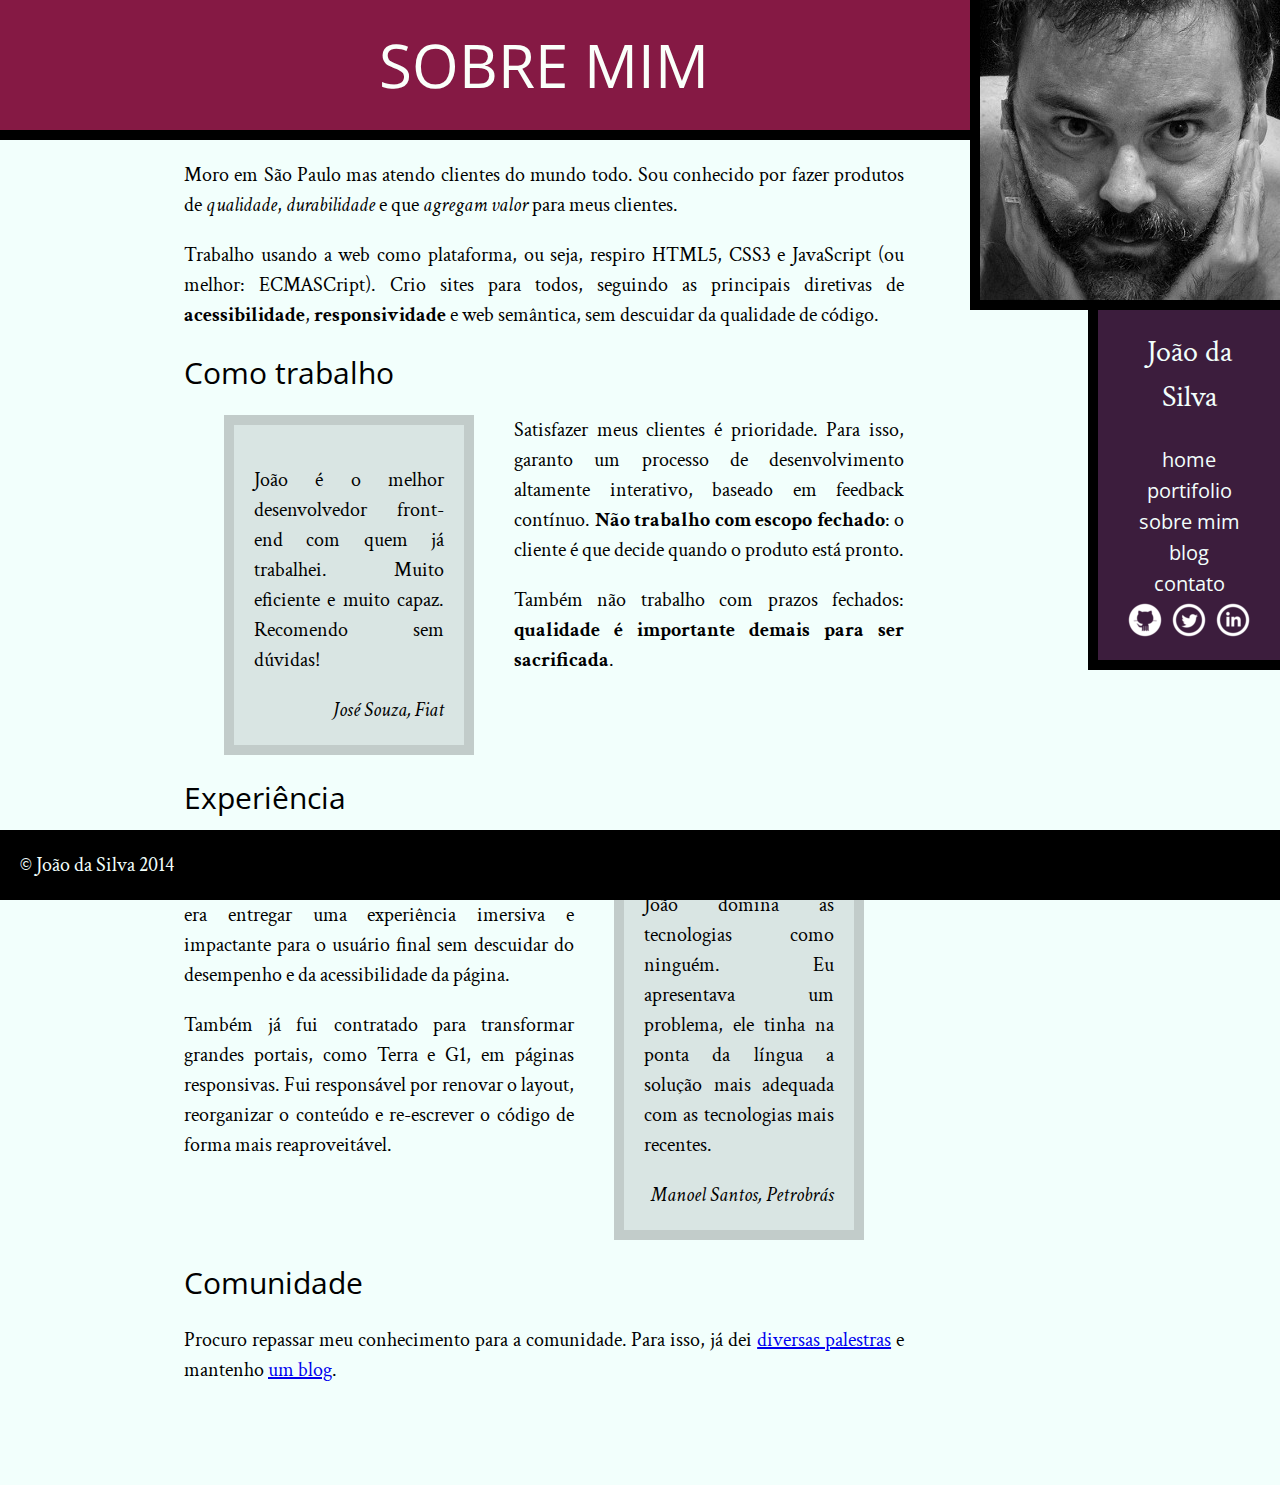
==== bio.html @ 330e03b4 "okay" ====
<!DOCTYPE html>
<html>
	<head>
		<title>Biografia - João da Silva</title>
		<meta charset="utf-8">
		<link rel="icon" href="imagens/favicon.png">
		<link rel="stylesheet" href="css/reset.css">
		<link rel="stylesheet" href="css/main.css">
		<link rel="stylesheet" href="http://fonts.googleapis.com/css?family=Crimson+Text:400,400italic,600">
		<link rel="stylesheet" href="http://fonts.googleapis.com/css?family=Open+Sans+Condensed:700">
	</head>

	<body>
		<main>
			<h1 class="titulo-principal">Sobre mim</h1>

			<div class="texto">
				<p>Moro em São Paulo mas atendo clientes do mundo todo. Sou conhecido por fazer produtos de <em>qualidade</em>, <em>durabilidade</em> e que <em>agregam valor</em> para meus clientes.</p>
				<p>Trabalho usando a web como plataforma, ou seja, respiro HTML5, CSS3 e JavaScript (ou melhor: ECMASCript). Crio sites para todos, seguindo as principais diretivas de <strong>acessibilidade</strong>, <strong>responsividade</strong> e web semântica, sem descuidar da qualidade de código.</p>

				<h2 class="subtitulo-texto">Como trabalho</h2>

				<blockquote id="fiat" class="citacao-bio">
					<p>João é o melhor desenvolvedor front-end com quem já trabalhei. Muito eficiente e muito capaz. Recomendo sem dúvidas!</p>
					<cite>José Souza, Fiat</cite>
				</blockquote>

				<p>Satisfazer meus clientes é prioridade. Para isso, garanto um processo de desenvolvimento altamente interativo, baseado em feedback contínuo. <strong>Não trabalho com escopo fechado</strong>: o cliente é que decide quando o produto está pronto.</p>

				<p>Também não trabalho com prazos fechados: <strong>qualidade é importante demais para ser sacrificada</strong>.</p>

				<h2 class="subtitulo-texto">Experiência</h2>

				<blockquote id="petrobras" class="citacao-bio">
					<p>João domina as tecnologias como ninguém. Eu apresentava um problema, ele tinha na ponta da língua a solução mais adequada com as tecnologias mais recentes.</p>
	    			<cite>Manoel Santos, Petrobrás</cite>
	    		</blockquote>

				<p>Já desenvolvi projetos para grandes empresas como <a href="http://www.bmw.com">BMW</a>, <a href="http://www.uol.com.br">UOL</a> e <a href="http://www.ibm.com">IBM</a>. Neles, o foco principal era entregar uma experiência imersiva e impactante para o usuário final sem descuidar do desempenho e da acessibilidade da página.</p>

				<p>Também já fui contratado para transformar grandes portais, como Terra e G1, em páginas responsivas. Fui responsável por renovar o layout, reorganizar o conteúdo e re-escrever o código de forma mais reaproveitável.</p>

				<h2 class="subtitulo-texto">Comunidade</h2>

				<p>Procuro repassar meu conhecimento para a comunidade. Para isso, já dei <a href="portifolio.html">diversas palestras</a> e mantenho <a href="blog.html">um blog</a>.</p>
			</div>
		</main>
		<img src="imagens/eu.jpg" alt="Foto de João da Silva">

		<aside class="navegacao-site">
			<h1>João da Silva</h1>
			<nav>
				<ul>
					<li><a href="index.html">Home</a></li>
					<li><a href="portifolio.html">Portifolio</a></li>
					<li><a href="bio.html">Sobre mim</a></li>
					<li><a href="blog.html">Blog</a></li>
					<li><a href="contato.html">Contato</a></li>
				</ul>
				<ul class="icones-sociais">
					<li>
						<a href="https://github.com/git-joaodasilva" class="github">
							Github
						</a>
					</li>
					<li>
						<a href="https://twitter.com/twitter-joaodasilva" class="twitter">
							Twitter
						</a>
					</li>
					<li>
						<a href="https://br.linkedin.com/pub/linkedin-joao-da-silva/32/4/508" class="linkedin">
							Linkedin
						</a>
					</li>
				</ul>
			</nav>
		</aside>
		<footer id="rodape-pagina">
			&copy; João da Silva 2014
		</footer>
	</body>
</html>
---- css/main.css ----
.titulo-principal {
	text-transform: uppercase;
	font-size:60px;
	background-color: #851944;
	color: #FAFFFA;
	text-align: center;
	font-family: "Open Sans Condensed", sans-serif;
	padding: 20px;
	border-bottom: 10px solid black;
}

.texto{
	width: 720px;
	margin: auto;
}

.subtitulo-texto {
	font-size:30px;
	font-family: "Open Sans Condensed", sans-serif;
	clear: both;
}

.citacao-bio{
	background-color: #D9E5E3;
	padding: 20px;
	border: 10px solid #C2CCCA;
	width: 250px;
	margin: 20px 40px;
	box-sizing: border-box;
}

#fiat{
	float: left;
}

#petrobras{
	float: right;
}
.navegacao-site {
	background-color: #3C1D3D;
	color: #F2FFFC;
	text-align: center;
	padding: 20px;
	float: right;
	width: 15%;
	border-left: 10px solid black;
	border-bottom: 10px solid black;
	box-sizing: border-box;
	position: relative;
	top: 310px;
	right: 0;
}

.icones-sociais li {
	display: inline-block;
}

.icones-sociais a {
	width: 40px;
	height: 40px;
	display: block;
	text-indent: -99999px;
}

.artigo{
	padding-bottom: 30px;
	border-bottom: 1px solid #CCC;
	margin-bottom: 20px;
}

.github {
	background-image: url(../imagens/github.png);
}

.twitter {
	background-image: url(../imagens/twitter.png);
}

.linkedin {
	background-image: url(../imagens/linkedin.png);
}

#rodape-pagina {
	background-color: #000;
	color: #F2FFFC;
	padding: 20px;
	clear: both;
	position: fixed;
	bottom: 0;
	left: 0;
	width: 100%;
}

.leia-mais{
	padding: 8px;
	margin: 16px;
	display: block;
	font-size: 24px;
	text-align: center;
	background-color: #E6E7E8;
}

main {
	float: left;
	width: 85%;
	padding-bottom: 80px;
}

main a {
	color: ##851944;
}

body {
	background-color: #F2FFFC;
	font-family: "Crimson Text", serif;
	font-size: 20px;
	line-height: 1.5;
}

p {
	text-align: justify;
	margin: 20px 0;
}

cite{
	font-style: italic;
	float: right;
}

strong{
	font-weight: bold;
}

em{
	font-style: italic;
}

aside h1{
	font-size: 30px;
	margin-bottom: 25px;
}

aside a {
	color: inherit;
	font-family: "Open Sans Condensed", sans-serif;
}

nav a {
	
	color: #F2FFFC;
	text-decoration: none;
	text-transform: lowercase;
}

ul{
	list-style-type: none;
}

img{
	float: right;
	border-left: 10px solid black;
	border-bottom: 10px solid black;
	box-sizing: border-box;
	position: absolute;
	top: 0;
	right: 0;
}
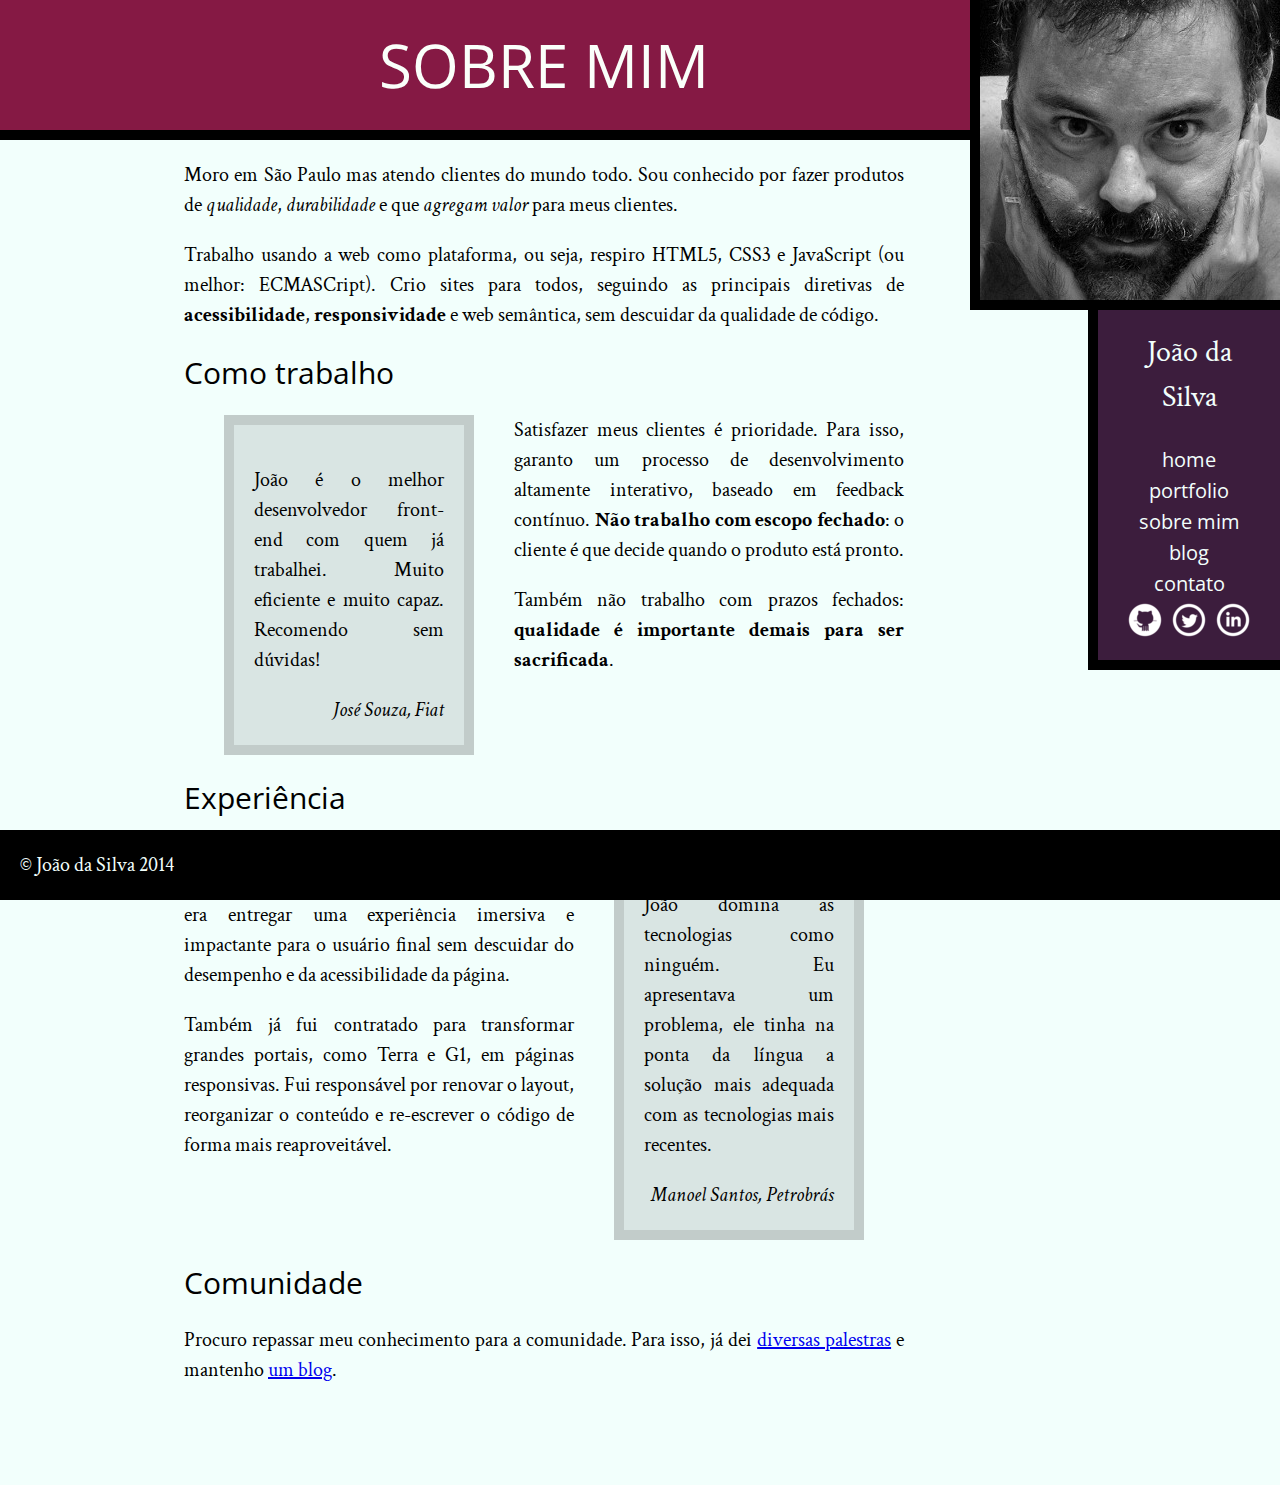
==== commit 823977d0: "novo update]" ====
--- a/bio.html
+++ b/bio.html
@@ -52,7 +52,7 @@
 			<nav>
 				<ul>
 					<li><a href="index.html">Home</a></li>
-					<li><a href="portifolio.html">Portifolio</a></li>
+					<li><a href="portfolio.html">Portfolio</a></li>
 					<li><a href="bio.html">Sobre mim</a></li>
 					<li><a href="blog.html">Blog</a></li>
 					<li><a href="contato.html">Contato</a></li>
--- a/css/main.css
+++ b/css/main.css
@@ -79,6 +79,11 @@
 .linkedin {
 	background-image: url(../imagens/linkedin.png);
 }
+
+.bmw{
+	background-image: url(../imagens/bmw.png);
+}
+
 
 #rodape-pagina {
 	background-color: #000;
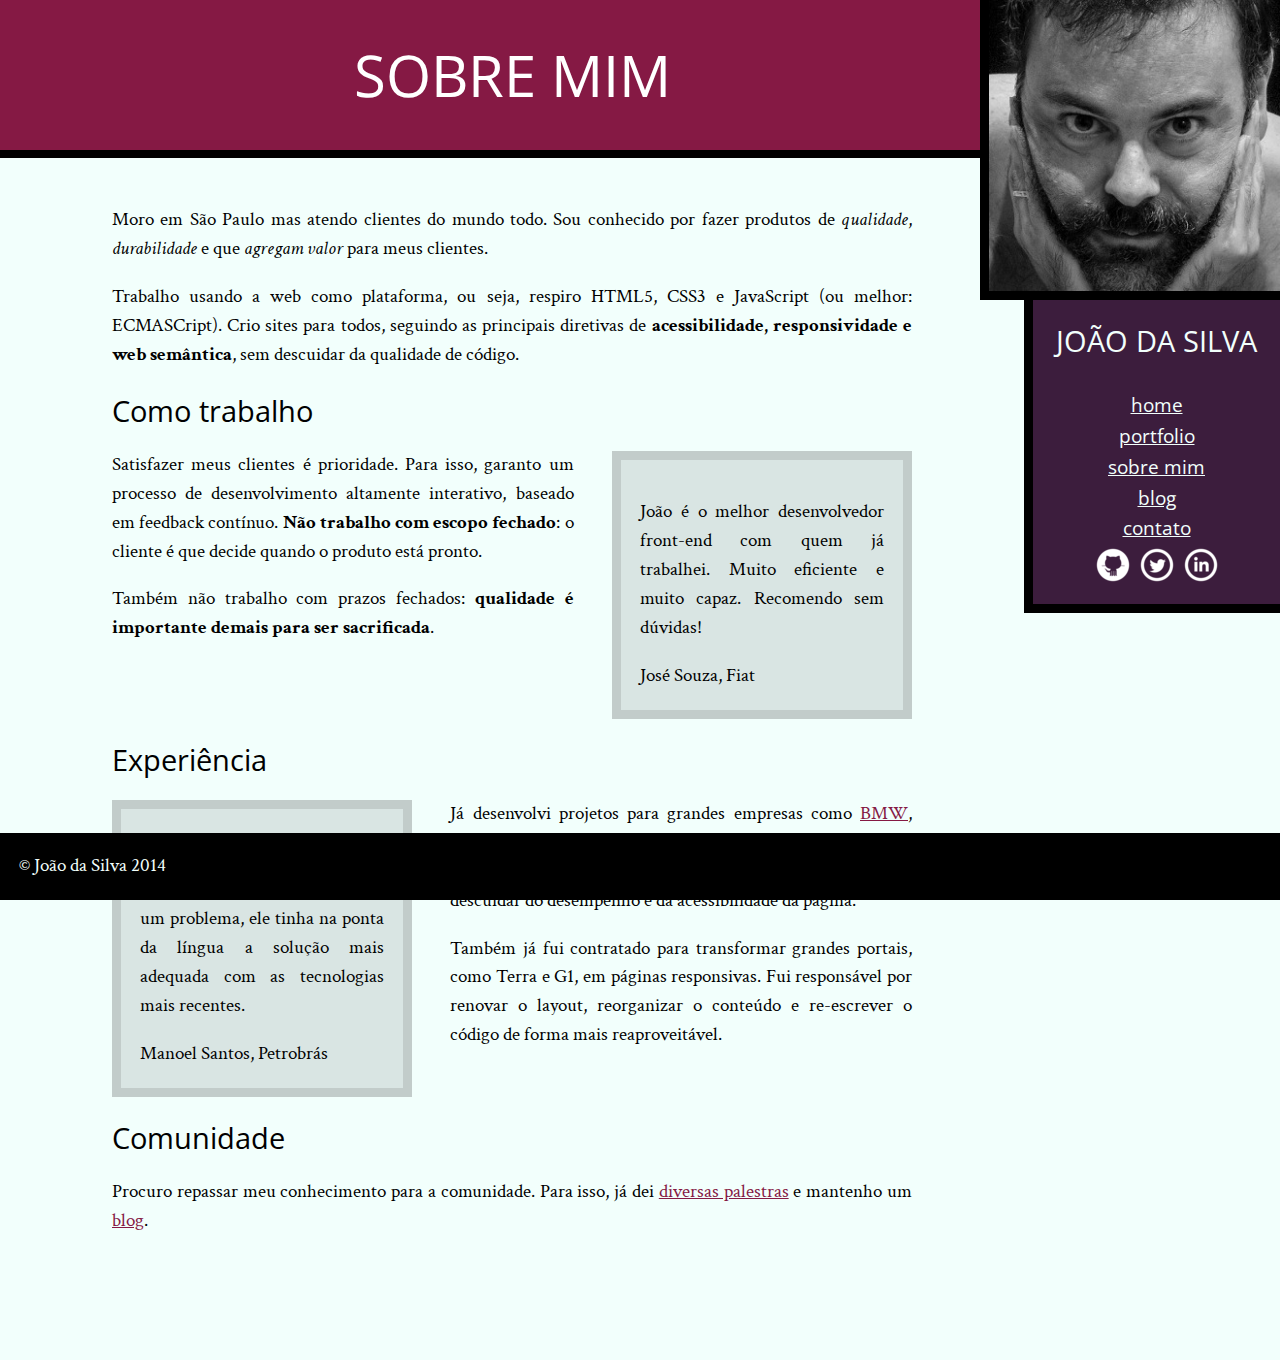
==== commit b0542c9f: "okay" ====
--- a/bio.html
+++ b/bio.html
@@ -1,83 +1,71 @@
 <!DOCTYPE html>
 <html>
-	<head>
-		<title>Biografia - João da Silva</title>
-		<meta charset="utf-8">
-		<link rel="icon" href="imagens/favicon.png">
-		<link rel="stylesheet" href="css/reset.css">
-		<link rel="stylesheet" href="css/main.css">
-		<link rel="stylesheet" href="http://fonts.googleapis.com/css?family=Crimson+Text:400,400italic,600">
-		<link rel="stylesheet" href="http://fonts.googleapis.com/css?family=Open+Sans+Condensed:700">
-	</head>
-
-	<body>
-		<main>
-			<h1 class="titulo-principal">Sobre mim</h1>
-
-			<div class="texto">
-				<p>Moro em São Paulo mas atendo clientes do mundo todo. Sou conhecido por fazer produtos de <em>qualidade</em>, <em>durabilidade</em> e que <em>agregam valor</em> para meus clientes.</p>
-				<p>Trabalho usando a web como plataforma, ou seja, respiro HTML5, CSS3 e JavaScript (ou melhor: ECMASCript). Crio sites para todos, seguindo as principais diretivas de <strong>acessibilidade</strong>, <strong>responsividade</strong> e web semântica, sem descuidar da qualidade de código.</p>
-
-				<h2 class="subtitulo-texto">Como trabalho</h2>
-
-				<blockquote id="fiat" class="citacao-bio">
-					<p>João é o melhor desenvolvedor front-end com quem já trabalhei. Muito eficiente e muito capaz. Recomendo sem dúvidas!</p>
-					<cite>José Souza, Fiat</cite>
-				</blockquote>
-
-				<p>Satisfazer meus clientes é prioridade. Para isso, garanto um processo de desenvolvimento altamente interativo, baseado em feedback contínuo. <strong>Não trabalho com escopo fechado</strong>: o cliente é que decide quando o produto está pronto.</p>
-
-				<p>Também não trabalho com prazos fechados: <strong>qualidade é importante demais para ser sacrificada</strong>.</p>
-
-				<h2 class="subtitulo-texto">Experiência</h2>
-
-				<blockquote id="petrobras" class="citacao-bio">
-					<p>João domina as tecnologias como ninguém. Eu apresentava um problema, ele tinha na ponta da língua a solução mais adequada com as tecnologias mais recentes.</p>
-	    			<cite>Manoel Santos, Petrobrás</cite>
-	    		</blockquote>
-
-				<p>Já desenvolvi projetos para grandes empresas como <a href="http://www.bmw.com">BMW</a>, <a href="http://www.uol.com.br">UOL</a> e <a href="http://www.ibm.com">IBM</a>. Neles, o foco principal era entregar uma experiência imersiva e impactante para o usuário final sem descuidar do desempenho e da acessibilidade da página.</p>
-
-				<p>Também já fui contratado para transformar grandes portais, como Terra e G1, em páginas responsivas. Fui responsável por renovar o layout, reorganizar o conteúdo e re-escrever o código de forma mais reaproveitável.</p>
-
-				<h2 class="subtitulo-texto">Comunidade</h2>
-
-				<p>Procuro repassar meu conhecimento para a comunidade. Para isso, já dei <a href="portifolio.html">diversas palestras</a> e mantenho <a href="blog.html">um blog</a>.</p>
-			</div>
-		</main>
-		<img src="imagens/eu.jpg" alt="Foto de João da Silva">
-
-		<aside class="navegacao-site">
-			<h1>João da Silva</h1>
-			<nav>
-				<ul>
-					<li><a href="index.html">Home</a></li>
-					<li><a href="portfolio.html">Portfolio</a></li>
-					<li><a href="bio.html">Sobre mim</a></li>
-					<li><a href="blog.html">Blog</a></li>
-					<li><a href="contato.html">Contato</a></li>
-				</ul>
-				<ul class="icones-sociais">
-					<li>
-						<a href="https://github.com/git-joaodasilva" class="github">
-							Github
-						</a>
-					</li>
-					<li>
-						<a href="https://twitter.com/twitter-joaodasilva" class="twitter">
-							Twitter
-						</a>
-					</li>
-					<li>
-						<a href="https://br.linkedin.com/pub/linkedin-joao-da-silva/32/4/508" class="linkedin">
-							Linkedin
-						</a>
-					</li>
-				</ul>
-			</nav>
-		</aside>
-		<footer id="rodape-pagina">
-			&copy; João da Silva 2014
-		</footer>
-	</body>
-</html>+<head>
+    <meta charset="utf-8">
+    <title>João da Silva - Biografia</title>
+    <link rel="icon" href="imagens/favicon.png">
+    <link rel="stylesheet" href="css/reset.css">
+    <link rel="stylesheet" href="css/site.css">
+    <link rel="stylesheet" href="css/bio.css">
+    <link rel="stylesheet" href="http://fonts.googleapis.com/css?family=Crimson+Text:400,400italic,600">
+    <link rel="stylesheet" href="http://fonts.googleapis.com/css?family=Open+Sans+Condensed:700">
+</head>
+<body>
+    <main>
+        <h1 class="titulo-principal">Sobre mim</h1>
+        <div class="container">
+            <p>Moro em São Paulo mas atendo clientes do mundo todo. Sou conhecido por fazer produtos de <em>qualidade</em>, <em>durabilidade</em> e que <em>agregam valor</em> para meus clientes.</p>
+            <p>Trabalho usando a web como plataforma, ou seja, respiro HTML5, CSS3 e JavaScript (ou melhor: ECMASCript). Crio sites para todos, seguindo as principais diretivas de <strong>acessibilidade, responsividade e web semântica</strong>, sem descuidar da qualidade de código.</p>
+            <h2 class="subtitulo-texto">Como trabalho</h2>
+            <blockquote class="citacao-bio fiat">
+                <p>João é o melhor desenvolvedor front-end com quem já trabalhei. Muito eficiente e muito capaz. Recomendo sem dúvidas!</p>
+                <cite>José Souza, Fiat</cite>
+            </blockquote>
+            <p>Satisfazer meus clientes é prioridade. Para isso, garanto um processo de desenvolvimento altamente interativo, baseado em feedback contínuo. <strong>Não trabalho com escopo fechado</strong>: o cliente é que decide quando o produto está pronto.</p>
+            <p>Também não trabalho com prazos fechados: <strong>qualidade é importante demais para ser sacrificada</strong>.</p>
+            <h2 class="subtitulo-texto">Experiência</h2>
+            <blockquote class="citacao-bio petrobras">
+                <p>João domina as tecnologias como ninguém. Eu apresentava um problema, ele tinha na ponta da língua a solução mais adequada com as tecnologias mais recentes.</p>
+                <cite>Manoel Santos, Petrobrás</cite>
+            </blockquote>
+            <p>Já desenvolvi projetos para grandes empresas como <a href="http://bmw.com">BMW</a>, <a href="http://www.uol.com.br">UOL</a> e <a href="http://www.ibm.com.br">IBM</a>. Neles, o foco principal era entregar uma experiência imersiva e impactante para o usuário final sem descuidar do desempenho e da acessibilidade da página.</p>
+            <p>Também já fui contratado para transformar grandes portais, como Terra e G1, em páginas responsivas. Fui responsável por renovar o layout, reorganizar o conteúdo e re-escrever o código de forma mais reaproveitável.</p>
+            <h2 class="subtitulo-texto">Comunidade</h2>
+            <p>Procuro repassar meu conhecimento para a comunidade. Para isso, já dei <a href="portfolio.html">diversas palestras</a> e mantenho um <a href="blog.html">blog</a>.</p>
+        </div>
+    </main>
+    <img src="imagens/eu.jpg" alt="Minha foto" class="minha-foto">
+    <aside class="navegacao-site">
+        <h1>João da Silva</h1>
+        <nav>
+            <ul>
+                <li><a href="index.html">Home</a></li>
+                <li><a href="portfolio.html">Portfolio</a></li>
+                <li><a href="bio.html">Sobre mim</a></li>
+                <li><a href="blog.html">Blog</a></li>
+                <li><a href="contato.html">Contato</a></li>
+            </ul>
+        </nav>
+        <ul class="icones-redes-sociais">
+            <li>
+                <a href="https://github.com/joaodasilva" class="github">
+                    Github
+                </a>
+            </li>
+            <li>
+                <a href="https://twitter.com/joaodasilva" class="twitter">
+                    Twitter
+                </a>
+            </li>
+            <li>
+                <a href="https://br.linkedin.com/pub/joão-da-silva/32/4/508" class="linkedin">
+                    LinkedIn
+                </a>
+            </li>
+        </ul>
+    </aside>
+    <footer class="rodape-pagina">
+        &copy; João da Silva 2014
+    </footer>
+</body>
+</html>
--- a/css/site.css
+++ b/css/site.css
@@ -0,0 +1,134 @@
+body {
+    font-family: "Crimson Text", "Times New Roman", serif;
+    background-color: #F2FFFC;
+    font-size: 120%;
+    line-height: 1.5;
+}
+
+h1,
+h2,
+.subtitulo-principal {
+    font-family: "Open Sans Condensed", "Arial", sans-serif;
+}
+
+h1 {
+    text-transform: uppercase;
+    font-size: 3em;
+}
+
+.titulo-principal {
+    text-align: center;
+    background-color: #851944;
+    color: #FFF;
+    padding: 2rem;
+    border-bottom: .5rem solid #000;
+}
+
+.subtitulo-texto {
+    font-size: 1.5em;
+    clear: both;
+}
+
+main a {
+    color: #851944;
+}
+
+main p {
+    text-align: justify;
+    margin: 1em 0;
+}
+
+.navegacao-site {
+    text-align: center;
+    background-color: #3C1D3D;
+    color: #F2FFFC;
+    padding: 1em;
+}
+
+.navegacao-site a {
+    color: inherit;
+    font-family: "Open Sans Condensed", "Arial", sans-serif;
+    text-transform: lowercase;
+}
+
+.navegacao-site h1 {
+    font-size: 1.5em;
+    margin-bottom: 1em;
+}
+
+.rodape-pagina {
+    background-color: #000;
+    color: #F2FFFC;
+    padding: 1em;
+    clear: both;
+    position: fixed;
+    bottom: 0;
+    left: 0;
+    width: 100%;
+    box-sizing: border-box;
+}
+
+.container {
+    width: 80ch;
+    margin-left: auto;
+    margin-right: auto;
+    padding: 1.5em 0;
+}
+
+strong {
+    font-weight: bold;
+}
+
+em {
+    font-style: italic;
+}
+
+.icones-redes-sociais li {
+    display: inline-block;
+}
+
+.icones-redes-sociais a {
+    width: 40px;
+    height: 40px;
+    display: block;
+    text-indent: -99999px;
+}
+
+.github {
+    background-image: url(../imagens/github.png);
+}
+
+.twitter {
+    background-image: url(../imagens/twitter.png);
+}
+
+.linkedin {
+    background-image: url(../imagens/linkedin.png);
+}
+
+main {
+    width: 80%;
+    float: left;
+    padding-bottom: 4em;
+}
+
+.minha-foto,
+.navegacao-site {
+    border-left: .5em solid black;
+    border-bottom: .5em solid black;
+    box-sizing: border-box;
+}
+
+.navegacao-site {
+    width: 20%;
+    float: right;
+    position: relative;
+    top: 300px;
+}
+
+.minha-foto {
+    position: absolute;
+    top: 0;
+    right: 0;
+    height: 300px;
+}
--- a/css/bio.css
+++ b/css/bio.css
@@ -0,0 +1,18 @@
+.citacao-bio {
+    background-color: #D9E5E3;
+    border: .5em solid #C2CCCA;
+    padding: 1em;
+    margin: 1em 2em;
+    width: 30ch;
+    box-sizing: border-box;
+}
+
+.petrobras {
+    float: left;
+    margin-left: 0;
+}
+
+.fiat {
+    float: right;
+    margin-right: 0;
+}
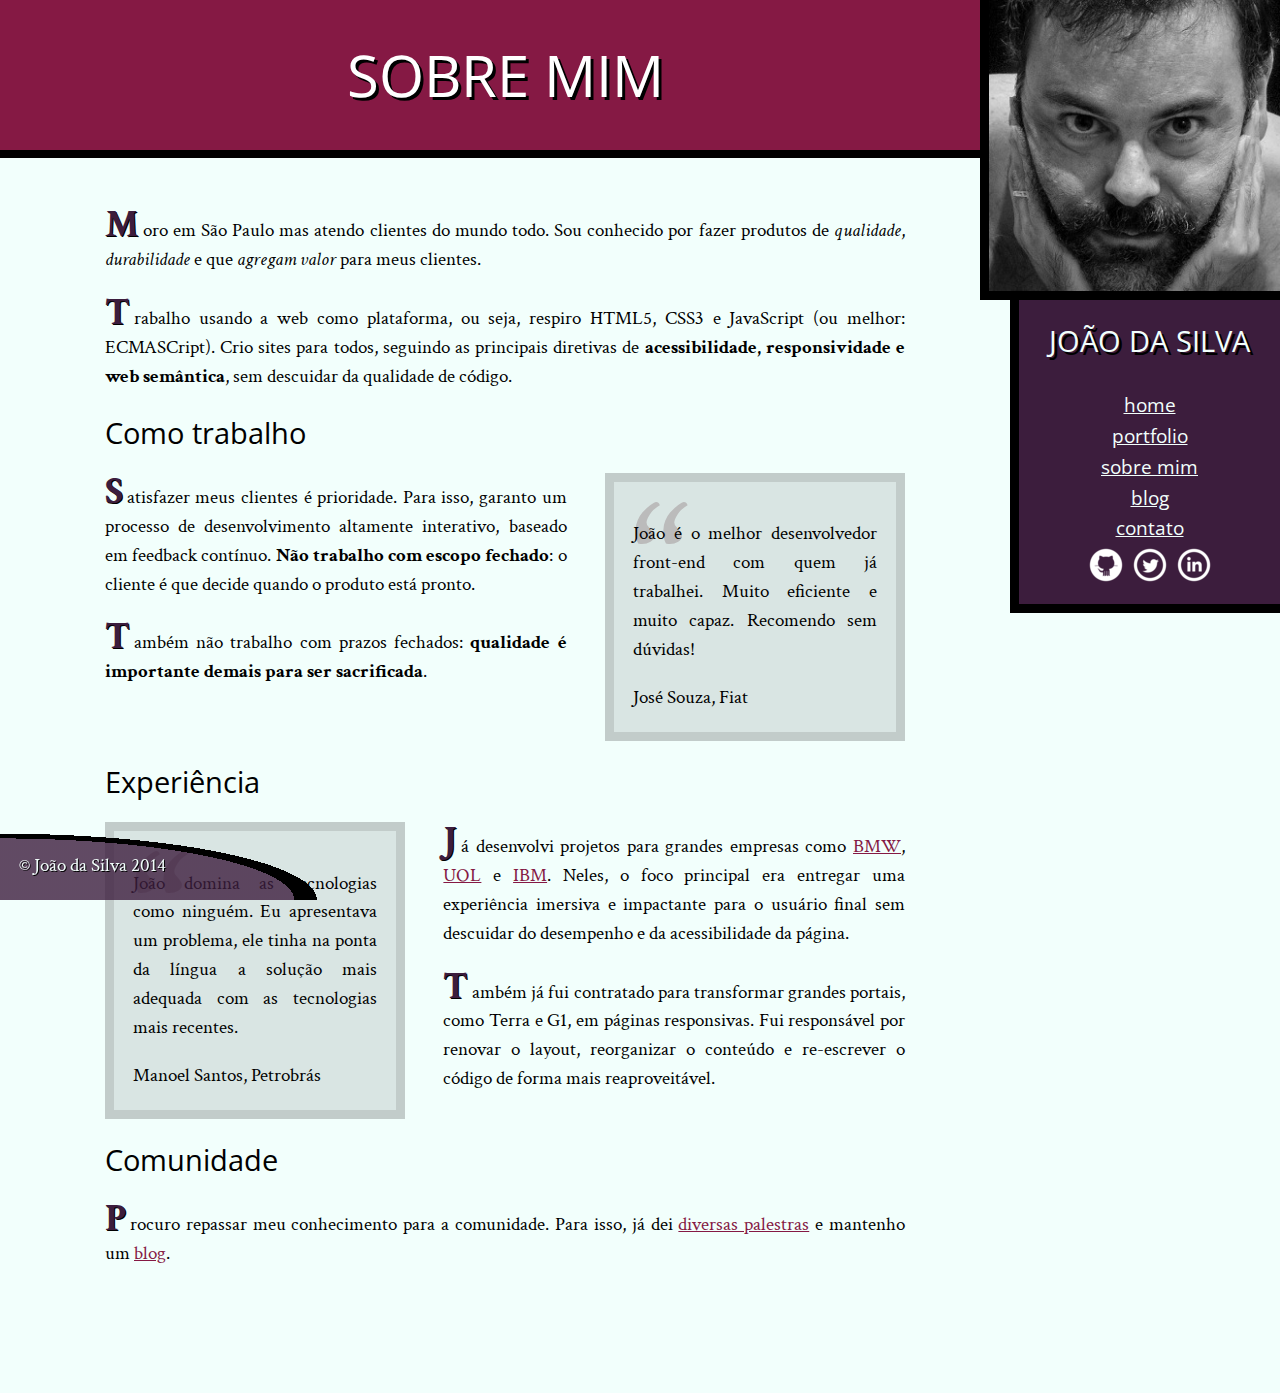
==== commit 1b564322: "novas add" ====
--- a/bio.html
+++ b/bio.html
@@ -17,14 +17,14 @@
             <p>Moro em São Paulo mas atendo clientes do mundo todo. Sou conhecido por fazer produtos de <em>qualidade</em>, <em>durabilidade</em> e que <em>agregam valor</em> para meus clientes.</p>
             <p>Trabalho usando a web como plataforma, ou seja, respiro HTML5, CSS3 e JavaScript (ou melhor: ECMASCript). Crio sites para todos, seguindo as principais diretivas de <strong>acessibilidade, responsividade e web semântica</strong>, sem descuidar da qualidade de código.</p>
             <h2 class="subtitulo-texto">Como trabalho</h2>
-            <blockquote class="citacao-bio fiat">
+            <blockquote class="citacao-bio fiat" tabindex="1">
                 <p>João é o melhor desenvolvedor front-end com quem já trabalhei. Muito eficiente e muito capaz. Recomendo sem dúvidas!</p>
                 <cite>José Souza, Fiat</cite>
             </blockquote>
             <p>Satisfazer meus clientes é prioridade. Para isso, garanto um processo de desenvolvimento altamente interativo, baseado em feedback contínuo. <strong>Não trabalho com escopo fechado</strong>: o cliente é que decide quando o produto está pronto.</p>
             <p>Também não trabalho com prazos fechados: <strong>qualidade é importante demais para ser sacrificada</strong>.</p>
             <h2 class="subtitulo-texto">Experiência</h2>
-            <blockquote class="citacao-bio petrobras">
+            <blockquote class="citacao-bio petrobras" tabindex="1">
                 <p>João domina as tecnologias como ninguém. Eu apresentava um problema, ele tinha na ponta da língua a solução mais adequada com as tecnologias mais recentes.</p>
                 <cite>Manoel Santos, Petrobrás</cite>
             </blockquote>
@@ -48,17 +48,17 @@
         </nav>
         <ul class="icones-redes-sociais">
             <li>
-                <a href="https://github.com/joaodasilva" class="github">
+                <a href="https://github.com/joaodasilva" class="github" data-tooltip="Veja meus projetos opensource">
                     Github
                 </a>
             </li>
             <li>
-                <a href="https://twitter.com/joaodasilva" class="twitter">
+                <a href="https://twitter.com/joaodasilva" class="twitter" data-tooltip="Siga-me no Twitter">
                     Twitter
                 </a>
             </li>
             <li>
-                <a href="https://br.linkedin.com/pub/joão-da-silva/32/4/508" class="linkedin">
+                <a href="https://br.linkedin.com/pub/joão-da-silva/32/4/508" class="linkedin" data-tooltip="Veja meu currículo">
                     LinkedIn
                 </a>
             </li>
--- a/css/site.css
+++ b/css/site.css
@@ -14,6 +14,7 @@
 h1 {
     text-transform: uppercase;
     font-size: 3em;
+    text-shadow: 3px 3px #000;
 }
 
 .titulo-principal {
@@ -31,6 +32,13 @@
 
 main a {
     color: #851944;
+}
+
+main a:hover,
+main a:focus,
+footer a:focus,
+footer a:hover {
+    color: red;
 }
 
 main p {
@@ -51,13 +59,17 @@
     text-transform: lowercase;
 }
 
+.navegacao-site a:hover,
+.navegacao-site a:focus {
+    text-shadow: 0 0 2px pink;
+}
+
 .navegacao-site h1 {
     font-size: 1.5em;
     margin-bottom: 1em;
 }
 
 .rodape-pagina {
-    background-color: #000;
     color: #F2FFFC;
     padding: 1em;
     clear: both;
@@ -66,6 +78,15 @@
     left: 0;
     width: 100%;
     box-sizing: border-box;
+    background-repeat: no-repeat;
+    text-shadow: 1px 1px black;
+    background-image: radial-gradient(ellipse at left bottom,
+        rgba(60, 29, 61, 0.8),
+        rgba(60, 29, 61, 0.8) 65%,
+        black 65%,
+        black 70%,
+        transparent 70%);
+    background-size: 25% 100%;
 }
 
 .container {
@@ -107,7 +128,7 @@
 }
 
 main {
-    width: 80%;
+    width: calc(100% - 0.9 * 300px);
     float: left;
     padding-bottom: 4em;
 }
@@ -120,7 +141,7 @@
 }
 
 .navegacao-site {
-    width: 20%;
+    width: calc(0.9 * 300px);
     float: right;
     position: relative;
     top: 300px;
@@ -132,3 +153,32 @@
     right: 0;
     height: 300px;
 }
+
+.icones-redes-sociais a {
+    position: relative;
+}
+
+.icones-redes-sociais a:hover::after,
+.icones-redes-sociais a:focus::after {
+    content: attr(data-tooltip);
+    position: absolute;
+    background: black;
+    color: white;
+    top: 100%;
+    width: 300%;
+    right: 0;
+    text-indent: 0;
+    font-size: .75em;
+}
+
+.icones-redes-sociais a:hover::before,
+.icones-redes-sociais a:focus::before {
+    content: '';
+    position: absolute;
+    bottom: 0;
+    left: 0;
+    width: 1em;
+    height: 1em;
+    background-color: black;
+    transform: translateY(.5em) rotate(45deg);
+}
--- a/css/bio.css
+++ b/css/bio.css
@@ -7,12 +7,48 @@
     box-sizing: border-box;
 }
 
-.petrobras {
+.citacao-bio:nth-of-type(even) {
     float: left;
     margin-left: 0;
 }
 
-.fiat {
+.citacao-bio:nth-of-type(odd) {
     float: right;
     margin-right: 0;
 }
+
+.citacao-bio:hover,
+.citacao-bio:focus {
+    box-shadow: 0 0 0 99999px rgba(0,0,0,.8);
+}
+
+.citacao-bio:nth-of-type(odd):hover,
+.citacao-bio:nth-of-type(odd):focus {
+    transform: scale(1.2) rotate(5deg);
+}
+
+.citacao-bio:nth-of-type(even):hover,
+.citacao-bio:nth-of-type(even):focus {
+    transform: scale(1.2) rotate(-5deg);
+}
+
+.container > p::first-letter {
+    font-size: 200%;
+    font-weight: bold;
+    color: #3C1D3D;
+    text-shadow: 1px 1px #000;
+    margin-right: .2ch;
+    line-height: 1;
+}
+
+.citacao-bio::before {
+    content: '“';
+    position: absolute;
+    font-size: 10em;
+    line-height: .8;
+    color: #bbb;
+}
+
+.citacao-bio > p {
+    position: relative;
+}
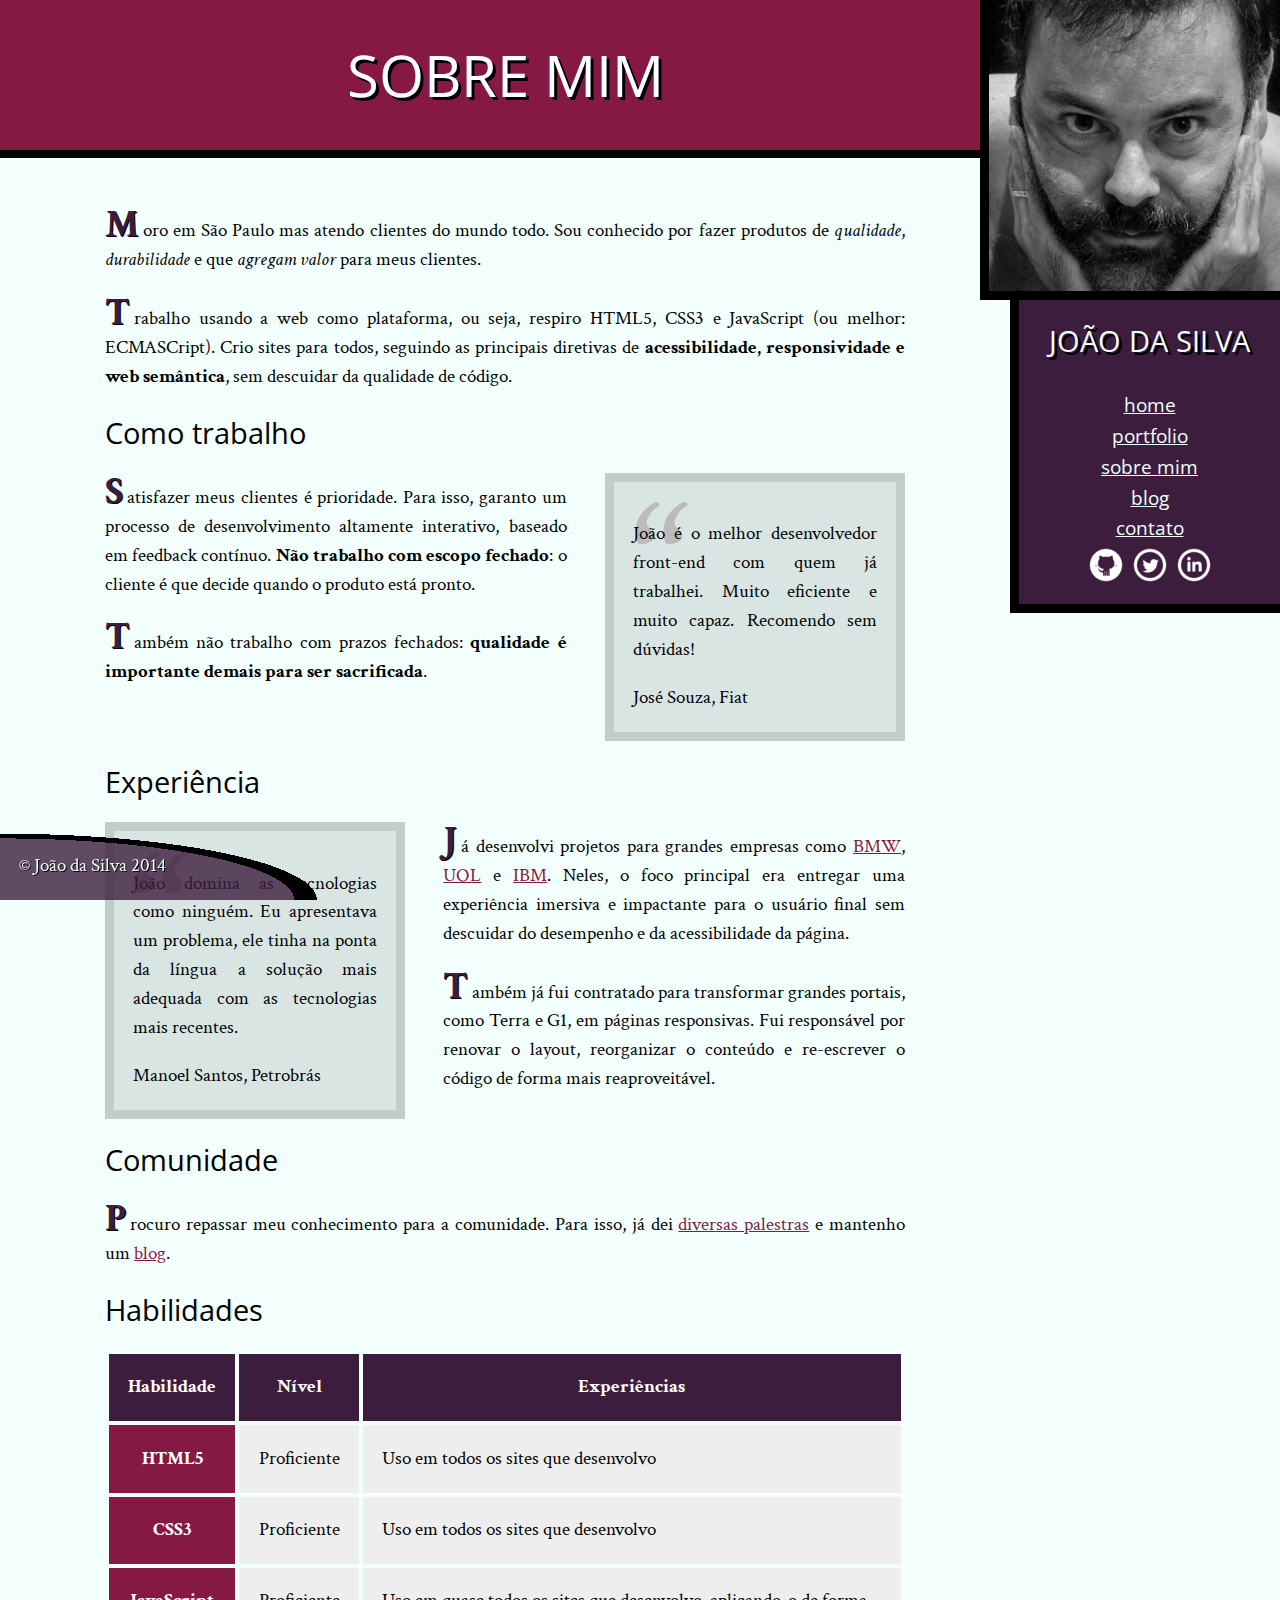
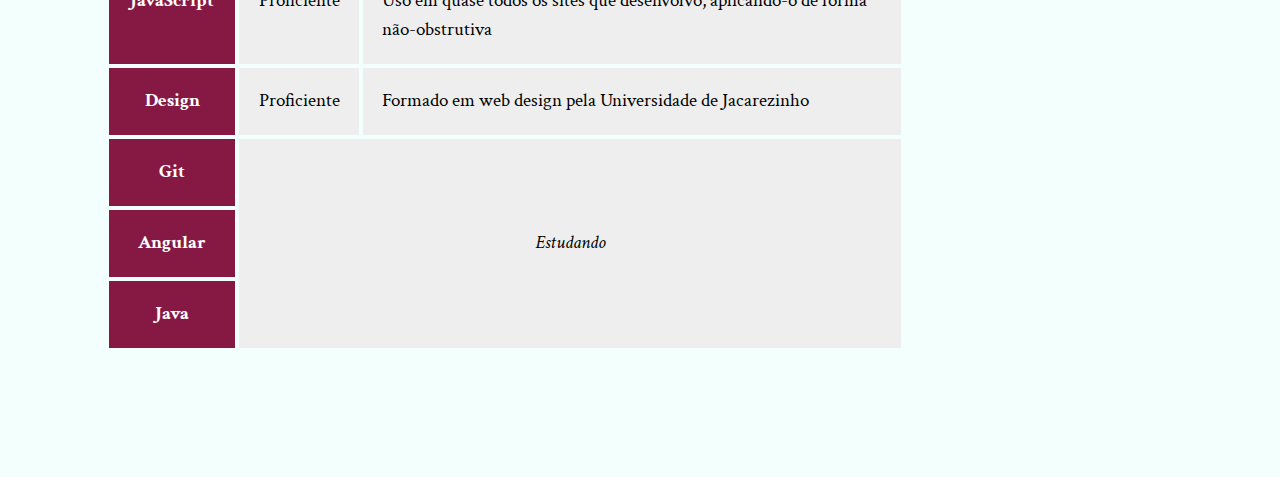
==== commit cbba139f: "okay" ====
--- a/bio.html
+++ b/bio.html
@@ -32,6 +32,48 @@
             <p>Também já fui contratado para transformar grandes portais, como Terra e G1, em páginas responsivas. Fui responsável por renovar o layout, reorganizar o conteúdo e re-escrever o código de forma mais reaproveitável.</p>
             <h2 class="subtitulo-texto">Comunidade</h2>
             <p>Procuro repassar meu conhecimento para a comunidade. Para isso, já dei <a href="portfolio.html">diversas palestras</a> e mantenho um <a href="blog.html">blog</a>.</p>
+            <h2 class="subtitulo-texto">Habilidades</h2>
+            <table class="habilidades">
+                <thead>
+                    <tr>
+                        <th>Habilidade</th>
+                        <th>Nível</th>
+                        <th>Experiências</th>
+                    </tr>
+                </thead>
+                <tbody>
+                    <tr>
+                        <th>HTML5</th>
+                        <td>Proficiente</td>
+                        <td>Uso em todos os sites que desenvolvo</td>
+                    </tr>
+                    <tr>
+                        <th>CSS3</th>
+                        <td>Proficiente</td>
+                        <td>Uso em todos os sites que desenvolvo</td>
+                    </tr>
+                    <tr>
+                        <th>JavaScript</th>
+                        <td>Proficiente</td>
+                        <td>Uso em quase todos os sites que desenvolvo, aplicando-o de forma não-obstrutiva</td>
+                    </tr>
+                    <tr>
+                        <th>Design</th>
+                        <td>Proficiente</td>
+                        <td>Formado em web design pela Universidade de Jacarezinho</td>
+                    </tr>
+                    <tr>
+                        <th>Git</th>
+                        <td colspan="2" rowspan="3">Estudando</td>
+                    </tr>
+                    <tr>
+                        <th>Angular</th>
+                    </tr>
+                    <tr>
+                        <th>Java</th>
+                    </tr>
+                </tbody>
+            </table>
         </div>
     </main>
     <img src="imagens/eu.jpg" alt="Minha foto" class="minha-foto">
--- a/css/bio.css
+++ b/css/bio.css
@@ -5,6 +5,8 @@
     margin: 1em 2em;
     width: 30ch;
     box-sizing: border-box;
+    transition: box-shadow 1s, transform 1s;
+    transition-delay: 1s, 0s;
 }
 
 .citacao-bio:nth-of-type(even) {
@@ -20,6 +22,7 @@
 .citacao-bio:hover,
 .citacao-bio:focus {
     box-shadow: 0 0 0 99999px rgba(0,0,0,.8);
+    transition-delay: 0s, 1s;
 }
 
 .citacao-bio:nth-of-type(odd):hover,
@@ -52,3 +55,36 @@
 .citacao-bio > p {
     position: relative;
 }
+
+.habilidades {
+    border-collapse: separate;
+    border-spacing: .25em;
+    margin: 1em 0;
+}
+
+.habilidades th {
+    font-weight: bold;
+    background-color: #851944;
+    color: white;
+}
+
+.habilidades td {
+    background-color: #eee;
+}
+
+.habilidades th,
+.habilidades td {
+    padding: 1em;
+}
+
+.habilidades thead th {
+    background-color: #3C1D3D;
+}
+
+.habilidades [colspan] {
+    text-align: center;
+    font-style: italic;
+}
+.habilidades [rowspan] {
+    vertical-align: middle;
+}
